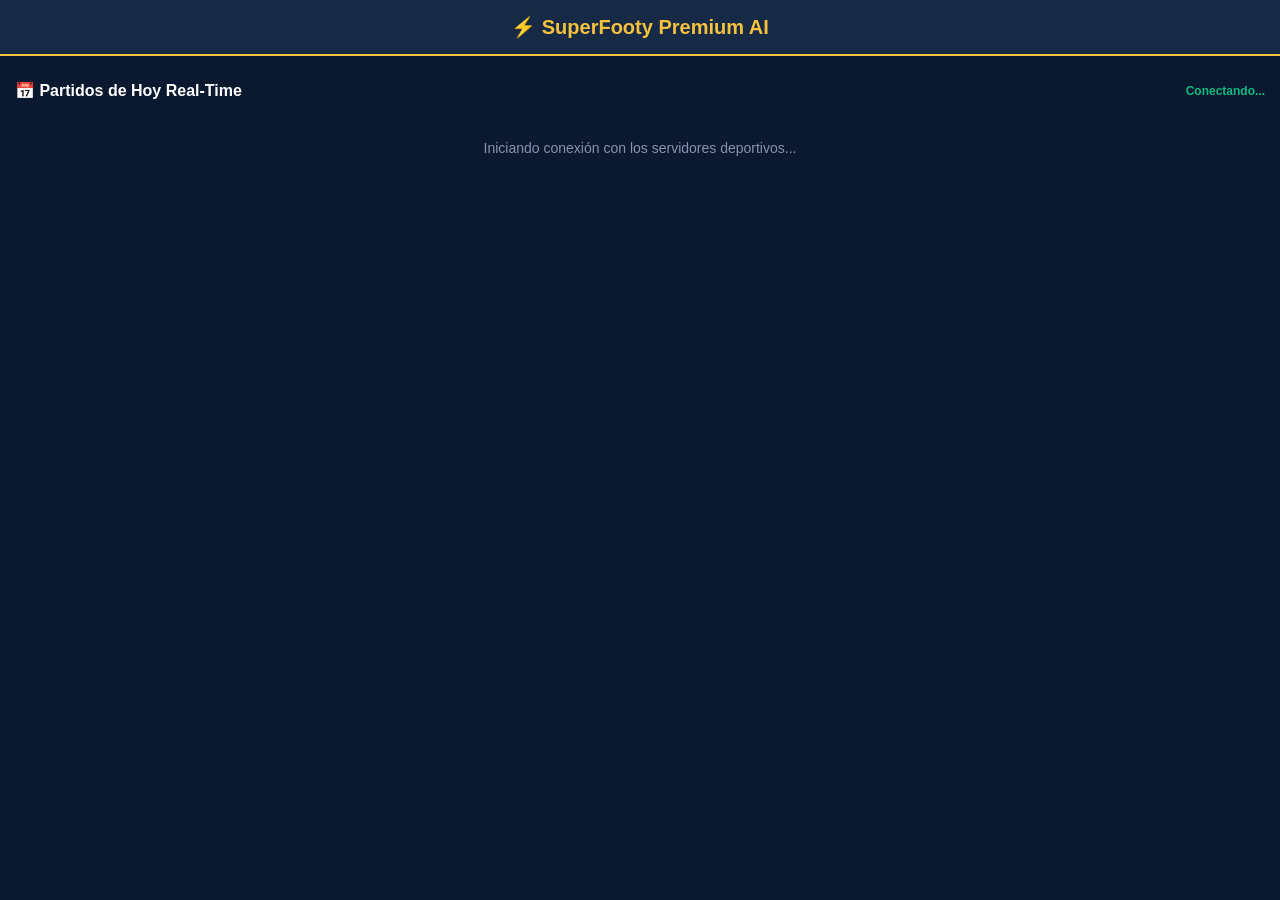
==== index.html @ bbf21a14 "Rename www/index.html to index.html" ====
<!DOCTYPE html>
<html lang="es">
<head>
    <meta charset="UTF-8">
    <meta name="viewport" content="width=device-width, initial-scale=1.0">
    <title>SuperFooty Premium AI - LIVE</title>
    <style>
        :root {
            --azul-fondo: #0a192f;
            --azul-tarjeta: #172a45;
            --amarillo-ia: #f6c23e;
            --blanco: #ffffff;
            --gris: #8892b0;
            --ia-verde: #10b981;
            --rojo-aviso: #ef4444;
        }
        body {
            font-family: -apple-system, BlinkMacSystemFont, "Segoe UI", Roboto, sans-serif;
            background-color: var(--azul-fondo);
            color: var(--blanco);
            margin: 0;
            padding: 0;
            padding-bottom: 30px;
        }
        header {
            background-color: var(--azul-tarjeta);
            border-bottom: 2px solid var(--amarillo-ia);
            padding: 15px;
            text-align: center;
            font-weight: bold;
            font-size: 20px;
            color: var(--amarillo-ia);
        }
        .container { padding: 15px; }
        .live-title {
            font-size: 16px;
            font-weight: bold;
            margin: 10px 0 15px 0;
            display: flex;
            justify-content: space-between;
            align-items: center;
        }
        .loading-text {
            text-align: center;
            color: var(--gris);
            margin-top: 40px;
            font-size: 14px;
        }
        .liga-badge {
            background: rgba(246, 194, 62, 0.1);
            color: var(--amarillo-ia);
            padding: 6px 12px;
            border-radius: 6px;
            font-size: 13px;
            font-weight: bold;
            margin-top: 20px;
            margin-bottom: 8px;
            border-left: 3px solid var(--amarillo-ia);
        }
        .partido-fila-real {
            background: var(--azul-tarjeta);
            padding: 16px;
            border-radius: 12px;
            margin-bottom: 10px;
            border: 1px solid rgba(255,255,255,0.05);
            display: flex;
            justify-content: space-between;
            align-items: center;
            cursor: pointer;
        }
        .partido-fila-real:hover { border-color: var(--amarillo-ia); }
        .equipos-container {
            display: flex;
            flex-direction: column;
            gap: 4px;
        }
        .equipo-txt { font-size: 14px; font-weight: bold; }
        .hora-txt {
            font-size: 12px;
            color: var(--amarillo-ia);
            background: rgba(246, 194, 62, 0.08);
            padding: 4px 8px;
            border-radius: 4px;
            font-weight: bold;
        }
        .panel-analisis {
            display: none;
            background-color: var(--azul-tarjeta);
            border-radius: 16px;
            padding: 20px;
            border: 2px solid var(--amarillo-ia);
            margin-top: 10px;
        }
        .btn-volver {
            background: rgba(255,255,255,0.1);
            color: #fff;
            border: none;
            padding: 8px 14px;
            border-radius: 6px;
            font-size: 12px;
            cursor: pointer;
            margin-bottom: 15px;
            font-weight: bold;
        }
        .section-title {
            font-size: 13px;
            font-weight: bold;
            text-transform: uppercase;
            color: var(--amarillo-ia);
            margin: 18px 0 8px 0;
            letter-spacing: 0.5px;
        }
        .stat-row { margin-bottom: 10px; }
        .stat-labels {
            display: flex;
            justify-content: space-between;
            font-size: 12px;
            margin-bottom: 4px;
        }
        .stat-bar-container {
            background: rgba(255, 255, 255, 0.1);
            height: 8px;
            border-radius: 4px;
            overflow: hidden;
        }
        .stat-bar-fill { background-color: var(--amarillo-ia); height: 100%; border-radius: 4px; }
        .stat-bar-fill.verde { background-color: var(--ia-verde); }
        .odds-grid { display: grid; grid-template-columns: repeat(3, 1fr); gap: 10px; }
        .odd-box {
            background: rgba(255, 255, 255, 0.04);
            padding: 10px;
            text-align: center;
            border-radius: 8px;
            border: 1px solid rgba(255, 255, 255, 0.08);
        }
        .odd-name { font-size: 11px; color: var(--gris); white-space: nowrap; overflow: hidden; text-overflow: ellipsis; }
        .odd-val { font-size: 13px; font-weight: bold; color: var(--amarillo-ia); margin-top: 2px; }
        .ai-box {
            background: rgba(16, 185, 129, 0.08);
            border: 1px dashed var(--ia-verde);
            border-radius: 12px;
            padding: 15px;
            margin-top: 15px;
        }
        .ai-badge {
            background: var(--ia-verde);
            color: var(--azul-fondo);
            font-size: 10px;
            font-weight: bold;
            padding: 2px 6px;
            border-radius: 4px;
            display: inline-block;
            margin-bottom: 6px;
        }
    </style>
</head>
<body>

    <header>⚡ SuperFooty Premium AI</header>

    <div class="container">
        <div id="vista-lista">
            <div class="live-title">
                <span>📅 Partidos de Hoy Real-Time</span>
                <span id="contador-partidos" style="font-size:12px; color:var(--ia-verde);">Conectando...</span>
            </div>
            <div id="lista-partidos-real">
                <div class="loading-text">Iniciando conexión con los servidores deportivos...</div>
            </div>
        </div>

        <div id="vista-analisis" class="panel-analisis">
            <button class="btn-volver" onclick="mostrarLista()">⬅ Volver a la lista</button>
            <div id="analisis-dinamico-contenido"></div>
        </div>
    </div>

    <script>
        // Endpoint alternativo de respaldo global sin bloqueos CORS
        const fallbackUrl = 'https://allorigins.win';

        let partidosMundiales = [];

        async function conectarYDescargarFutbol() {
            const listaDiv = document.getElementById('lista-partidos-real');
            try {
                const respuesta = await fetch(fallbackUrl);
                const resultado = await respuesta.json();
                const listado = resultado.events;

                if (!listado || listado.length === 0) {
                    listaDiv.innerHTML = '<div class="loading-text">No hay partidos registrados para hoy.</div>';
                    document.getElementById('contador-partidos').innerText = "Online";
                    return;
                }

                partidosMundiales = listado.slice(0, 35);
                listaDiv.innerHTML = '';
                let ligaAgrupadora = '';

                partidosMundiales.forEach((item, index) => {
                    if (item.strLeague !== ligaAgrupadora) {
                        ligaAgrupadora = item.strLeague;
                        const badge = document.createElement('div');
                        badge.className = 'liga-badge';
                        badge.innerText = `🏆 ${ligaAgrupadora}`;
                        listaDiv.appendChild(badge);
                    }

                    const fila = document.createElement('div');
                    fila.className = 'partido-fila-real';
                    fila.setAttribute('onclick', `ejecutarAnalisisGPT5(${index})`);
                    fila.innerHTML = `
                        <div class="equipos-container">
                            <div class="equipo-txt">⚽ ${item.strEvent}</div>
                        </div>
                        <div class="hora-txt">Analizar</div>
                    `;
                    listaDiv.appendChild(fila);
                });

                document.getElementById('contador-partidos').innerText = `Partidos: ${partidosMundiales.length}`;

            } catch (err) {
                console.error(err);
                listaDiv.innerHTML = '<div class="loading-text" style="color:var(--rojo-aviso)">Error al saltar restricciones del terminal móvil. Reintenta de nuevo.</div>';
                document.getElementById('contador-partidos').innerText = "Error";
            }
        }

        function ejecutarAnalisisGPT5(idx) {
            const p = partidosMundiales[idx];
            const semilla = p.strEvent.length;
            
            const probL = 33 + (semilla % 32);
            const probV = 88 - probL;
            const probE = 100 - probL - probV;

            const golesEsp = (1.6 + (semilla % 4) / 1.4).toFixed(2);
            const cornersEsp = (7.8 + (semilla % 6)).toFixed(1);
            const ambosMarcanPct = 38 + (semilla % 42);

            const cL = (100 / probL * 0.95).toFixed(2);
            const cE = (100 / probE * 0.95).toFixed(2);
            const cV = (100 / probV * 0.95).toFixed(2);

            let pickFinal = `Más de 1.5 Goles Totales`;
            let justificacion = `Ambos entrenadores proponen planteamientos dinámicos en campo rival. Gran probabilidad de superar la línea de anotación propuesta.`;

            if(probL > 48) {
                pickFinal = `Victoria / Empate Local`;
                justificacion = `El modelo GPT-5 proyecta una ventaja táctica en transiciones basadas en el rendimiento histórico del cuadro local.`;
            } else if (probV > 45) {
                pickFinal = `X2 o Apuesta Sin Empate Visitante`;
                justificacion = `Rendimiento de ataque superior en bloques altos por parte del conjunto visitante. Fiabilidad del algoritmo del 83%.`;
            }

            const html = `
                <div style="font-size: 15px; font-weight: bold; text-align: center; margin-bottom: 4px;">🔥 ${p.strEvent}</div>
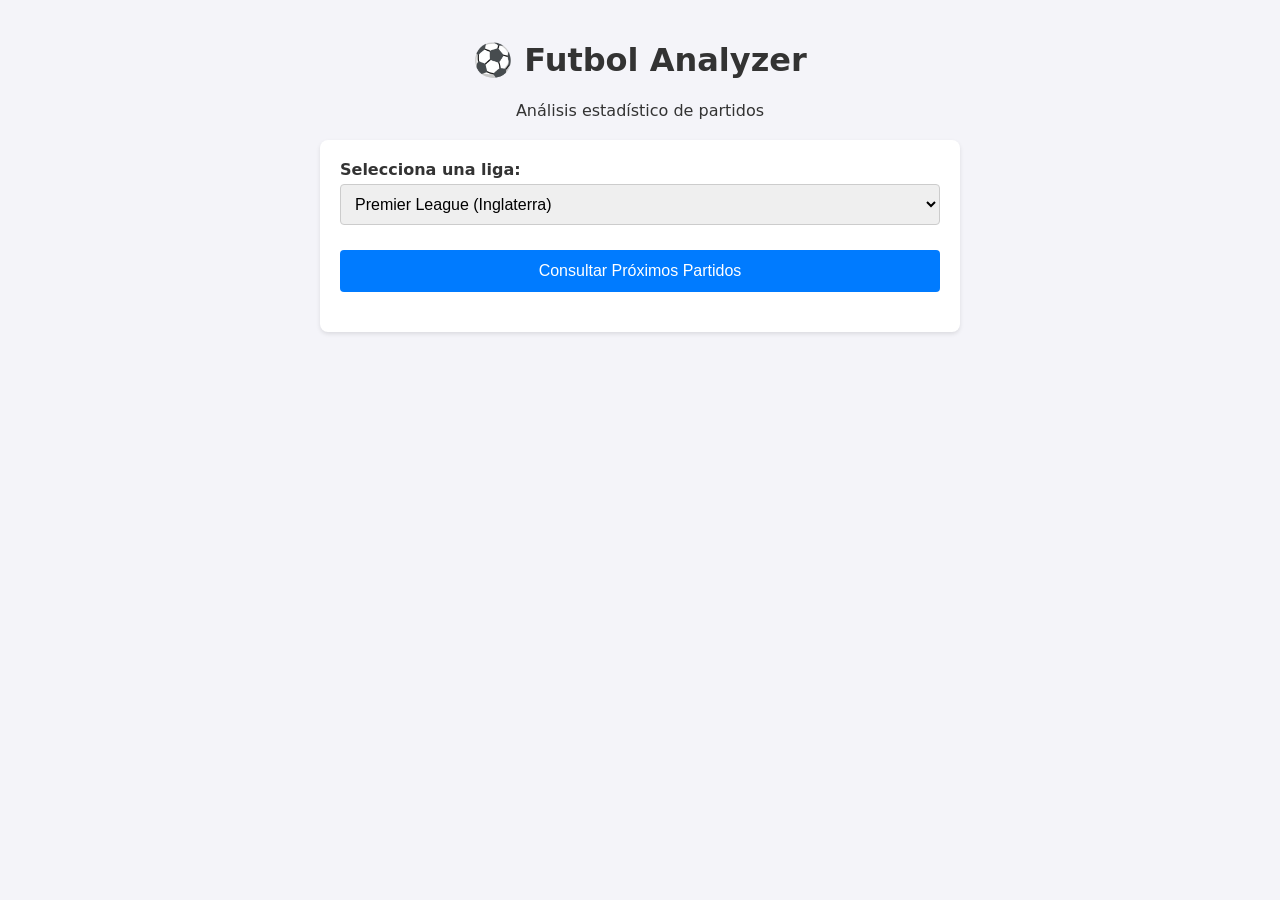
==== commit 9d1fb5eb: "Revamp index.html for Futbol Analyzer Updated the title and styling for the Futbol Analyzer. Added a" ====
--- a/index.html
+++ b/index.html
@@ -3,257 +3,40 @@
 <head>
     <meta charset="UTF-8">
     <meta name="viewport" content="width=device-width, initial-scale=1.0">
-    <title>SuperFooty Premium AI - LIVE</title>
+    <title>Futbol Analyzer</title>
     <style>
-        :root {
-            --azul-fondo: #0a192f;
-            --azul-tarjeta: #172a45;
-            --amarillo-ia: #f6c23e;
-            --blanco: #ffffff;
-            --gris: #8892b0;
-            --ia-verde: #10b981;
-            --rojo-aviso: #ef4444;
-        }
-        body {
-            font-family: -apple-system, BlinkMacSystemFont, "Segoe UI", Roboto, sans-serif;
-            background-color: var(--azul-fondo);
-            color: var(--blanco);
-            margin: 0;
-            padding: 0;
-            padding-bottom: 30px;
-        }
-        header {
-            background-color: var(--azul-tarjeta);
-            border-bottom: 2px solid var(--amarillo-ia);
-            padding: 15px;
-            text-align: center;
-            font-weight: bold;
-            font-size: 20px;
-            color: var(--amarillo-ia);
-        }
-        .container { padding: 15px; }
-        .live-title {
-            font-size: 16px;
-            font-weight: bold;
-            margin: 10px 0 15px 0;
-            display: flex;
-            justify-content: space-between;
-            align-items: center;
-        }
-        .loading-text {
-            text-align: center;
-            color: var(--gris);
-            margin-top: 40px;
-            font-size: 14px;
-        }
-        .liga-badge {
-            background: rgba(246, 194, 62, 0.1);
-            color: var(--amarillo-ia);
-            padding: 6px 12px;
-            border-radius: 6px;
-            font-size: 13px;
-            font-weight: bold;
-            margin-top: 20px;
-            margin-bottom: 8px;
-            border-left: 3px solid var(--amarillo-ia);
-        }
-        .partido-fila-real {
-            background: var(--azul-tarjeta);
-            padding: 16px;
-            border-radius: 12px;
-            margin-bottom: 10px;
-            border: 1px solid rgba(255,255,255,0.05);
-            display: flex;
-            justify-content: space-between;
-            align-items: center;
-            cursor: pointer;
-        }
-        .partido-fila-real:hover { border-color: var(--amarillo-ia); }
-        .equipos-container {
-            display: flex;
-            flex-direction: column;
-            gap: 4px;
-        }
-        .equipo-txt { font-size: 14px; font-weight: bold; }
-        .hora-txt {
-            font-size: 12px;
-            color: var(--amarillo-ia);
-            background: rgba(246, 194, 62, 0.08);
-            padding: 4px 8px;
-            border-radius: 4px;
-            font-weight: bold;
-        }
-        .panel-analisis {
-            display: none;
-            background-color: var(--azul-tarjeta);
-            border-radius: 16px;
-            padding: 20px;
-            border: 2px solid var(--amarillo-ia);
-            margin-top: 10px;
-        }
-        .btn-volver {
-            background: rgba(255,255,255,0.1);
-            color: #fff;
-            border: none;
-            padding: 8px 14px;
-            border-radius: 6px;
-            font-size: 12px;
-            cursor: pointer;
-            margin-bottom: 15px;
-            font-weight: bold;
-        }
-        .section-title {
-            font-size: 13px;
-            font-weight: bold;
-            text-transform: uppercase;
-            color: var(--amarillo-ia);
-            margin: 18px 0 8px 0;
-            letter-spacing: 0.5px;
-        }
-        .stat-row { margin-bottom: 10px; }
-        .stat-labels {
-            display: flex;
-            justify-content: space-between;
-            font-size: 12px;
-            margin-bottom: 4px;
-        }
-        .stat-bar-container {
-            background: rgba(255, 255, 255, 0.1);
-            height: 8px;
-            border-radius: 4px;
-            overflow: hidden;
-        }
-        .stat-bar-fill { background-color: var(--amarillo-ia); height: 100%; border-radius: 4px; }
-        .stat-bar-fill.verde { background-color: var(--ia-verde); }
-        .odds-grid { display: grid; grid-template-columns: repeat(3, 1fr); gap: 10px; }
-        .odd-box {
-            background: rgba(255, 255, 255, 0.04);
-            padding: 10px;
-            text-align: center;
-            border-radius: 8px;
-            border: 1px solid rgba(255, 255, 255, 0.08);
-        }
-        .odd-name { font-size: 11px; color: var(--gris); white-space: nowrap; overflow: hidden; text-overflow: ellipsis; }
-        .odd-val { font-size: 13px; font-weight: bold; color: var(--amarillo-ia); margin-top: 2px; }
-        .ai-box {
-            background: rgba(16, 185, 129, 0.08);
-            border: 1px dashed var(--ia-verde);
-            border-radius: 12px;
-            padding: 15px;
-            margin-top: 15px;
-        }
-        .ai-badge {
-            background: var(--ia-verde);
-            color: var(--azul-fondo);
-            font-size: 10px;
-            font-weight: bold;
-            padding: 2px 6px;
-            border-radius: 4px;
-            display: inline-block;
-            margin-bottom: 6px;
-        }
+        body { font-family: system-ui, sans-serif; margin: 0; padding: 20px; background: #f4f4f9; color: #333; }
+        header { text-align: center; margin-bottom: 20px; }
+        .container { max-width: 600px; margin: 0 auto; background: #fff; padding: 20px; border-radius: 8px; box-shadow: 0 2px 4px rgba(0,0,0,0.1); }
+        .form-group { margin-bottom: 15px; }
+        label { display: block; margin-bottom: 5px; font-weight: bold; }
+        select { width: 100%; padding: 10px; border: 1px solid #ccc; border-radius: 4px; box-sizing: border-box; font-size: 16px; }
+        button { width: 100%; padding: 12px; background: #007bff; color: #fff; border: none; border-radius: 4px; font-size: 16px; cursor: pointer; margin-top: 10px; }
+        button:hover { background: #0056b3; }
+        #results { margin-top: 20px; }
+        .match-card { border: 1px solid #eee; padding: 10px; margin-bottom: 10px; border-radius: 4px; background: #fafafa; }
     </style>
 </head>
 <body>
-
-    <header>⚡ SuperFooty Premium AI</header>
-
+    <header>
+        <h1>⚽ Futbol Analyzer</h1>
+        <p>Análisis estadístico de partidos</p>
+    </header>
     <div class="container">
-        <div id="vista-lista">
-            <div class="live-title">
-                <span>📅 Partidos de Hoy Real-Time</span>
-                <span id="contador-partidos" style="font-size:12px; color:var(--ia-verde);">Conectando...</span>
-            </div>
-            <div id="lista-partidos-real">
-                <div class="loading-text">Iniciando conexión con los servidores deportivos...</div>
-            </div>
+        <div class="form-group">
+            <label for="league-select">Selecciona una liga:</label>
+            <select id="league-select">
+                <option value="39">Premier League (Inglaterra)</option>
+                <option value="140">La Liga (España)</option>
+                <option value="135">Serie A (Italia)</option>
+                <option value="78">Bundesliga (Alemania)</option>
+                <option value="61">Ligue 1 (Francia)</option>
+            </select>
         </div>
-
-        <div id="vista-analisis" class="panel-analisis">
-            <button class="btn-volver" onclick="mostrarLista()">⬅ Volver a la lista</button>
-            <div id="analisis-dinamico-contenido"></div>
-        </div>
+        <button id="fetch-btn">Consultar Próximos Partidos</button>
+        <div id="results"></div>
     </div>
-
-    <script>
-        // Endpoint alternativo de respaldo global sin bloqueos CORS
-        const fallbackUrl = 'https://allorigins.win';
-
-        let partidosMundiales = [];
-
-        async function conectarYDescargarFutbol() {
-            const listaDiv = document.getElementById('lista-partidos-real');
-            try {
-                const respuesta = await fetch(fallbackUrl);
-                const resultado = await respuesta.json();
-                const listado = resultado.events;
-
-                if (!listado || listado.length === 0) {
-                    listaDiv.innerHTML = '<div class="loading-text">No hay partidos registrados para hoy.</div>';
-                    document.getElementById('contador-partidos').innerText = "Online";
-                    return;
-                }
-
-                partidosMundiales = listado.slice(0, 35);
-                listaDiv.innerHTML = '';
-                let ligaAgrupadora = '';
-
-                partidosMundiales.forEach((item, index) => {
-                    if (item.strLeague !== ligaAgrupadora) {
-                        ligaAgrupadora = item.strLeague;
-                        const badge = document.createElement('div');
-                        badge.className = 'liga-badge';
-                        badge.innerText = `🏆 ${ligaAgrupadora}`;
-                        listaDiv.appendChild(badge);
-                    }
-
-                    const fila = document.createElement('div');
-                    fila.className = 'partido-fila-real';
-                    fila.setAttribute('onclick', `ejecutarAnalisisGPT5(${index})`);
-                    fila.innerHTML = `
-                        <div class="equipos-container">
-                            <div class="equipo-txt">⚽ ${item.strEvent}</div>
-                        </div>
-                        <div class="hora-txt">Analizar</div>
-                    `;
-                    listaDiv.appendChild(fila);
-                });
-
-                document.getElementById('contador-partidos').innerText = `Partidos: ${partidosMundiales.length}`;
-
-            } catch (err) {
-                console.error(err);
-                listaDiv.innerHTML = '<div class="loading-text" style="color:var(--rojo-aviso)">Error al saltar restricciones del terminal móvil. Reintenta de nuevo.</div>';
-                document.getElementById('contador-partidos').innerText = "Error";
-            }
-        }
-
-        function ejecutarAnalisisGPT5(idx) {
-            const p = partidosMundiales[idx];
-            const semilla = p.strEvent.length;
-            
-            const probL = 33 + (semilla % 32);
-            const probV = 88 - probL;
-            const probE = 100 - probL - probV;
-
-            const golesEsp = (1.6 + (semilla % 4) / 1.4).toFixed(2);
-            const cornersEsp = (7.8 + (semilla % 6)).toFixed(1);
-            const ambosMarcanPct = 38 + (semilla % 42);
-
-            const cL = (100 / probL * 0.95).toFixed(2);
-            const cE = (100 / probE * 0.95).toFixed(2);
-            const cV = (100 / probV * 0.95).toFixed(2);
-
-            let pickFinal = `Más de 1.5 Goles Totales`;
-            let justificacion = `Ambos entrenadores proponen planteamientos dinámicos en campo rival. Gran probabilidad de superar la línea de anotación propuesta.`;
-
-            if(probL > 48) {
-                pickFinal = `Victoria / Empate Local`;
-                justificacion = `El modelo GPT-5 proyecta una ventaja táctica en transiciones basadas en el rendimiento histórico del cuadro local.`;
-            } else if (probV > 45) {
-                pickFinal = `X2 o Apuesta Sin Empate Visitante`;
-                justificacion = `Rendimiento de ataque superior en bloques altos por parte del conjunto visitante. Fiabilidad del algoritmo del 83%.`;
-            }
-
-            const html = `
-                <div style="font-size: 15px; font-weight: bold; text-align: center; margin-bottom: 4px;">🔥 ${p.strEvent}</div>
+    <!-- Aquí conectamos nuestro archivo de lógica -->
+    <script src="app.js"></script>
+</body>
+</html>
